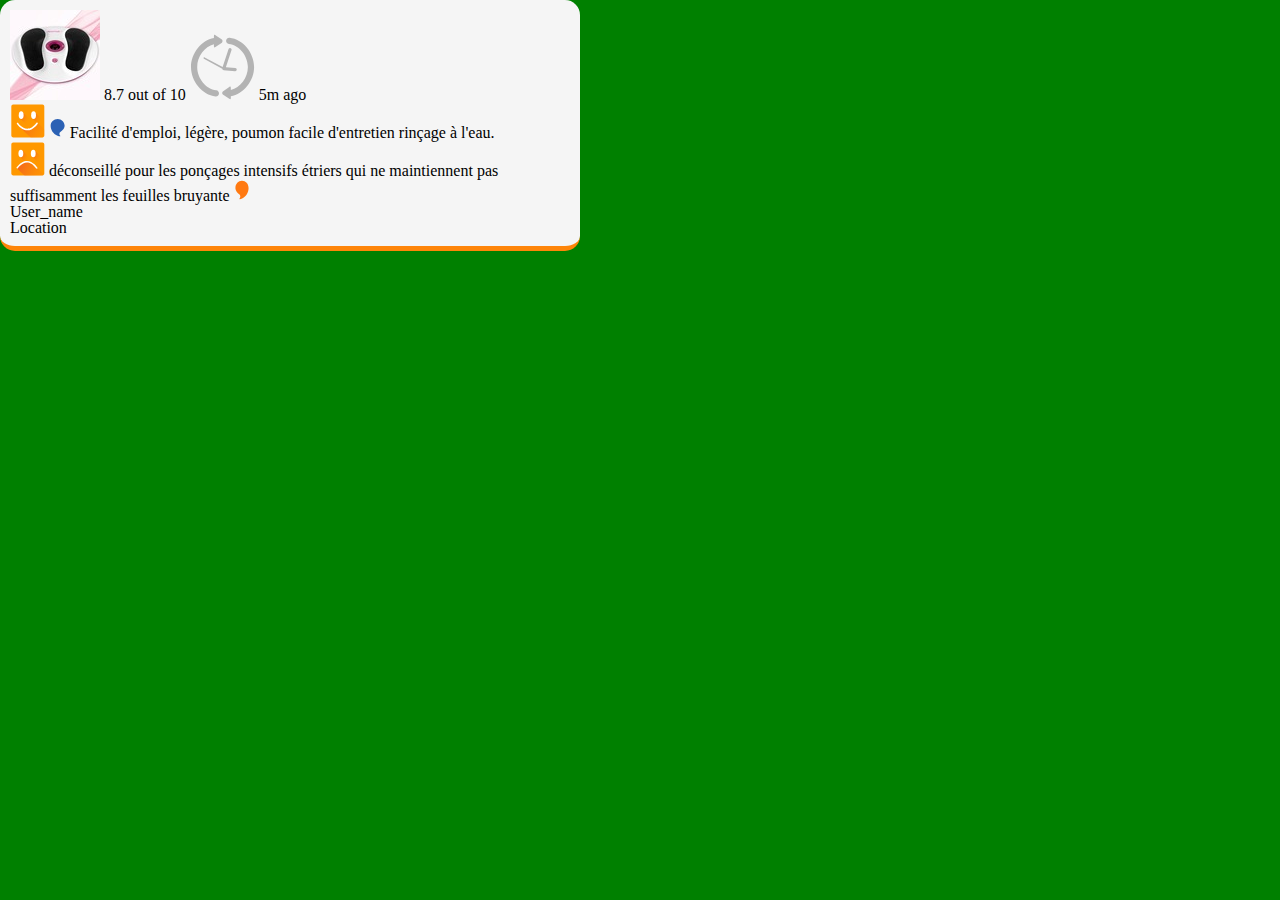
==== design.html @ 400b2300 "This explores creating the popup as Gustavo would like it." ====
<!doctype html>
<html>
<head>
  <title>Reevoo Earth</title>
  <link rel="stylesheet" type="text/css" href="stylesheets/reset.css">
  <link rel="stylesheet" type="text/css" href="stylesheets/style.css">
</head>
<body style="background-color: green">
  <div id="popup">
    <div id="content">
      <div id="product">
        <img src="images/90x90.jpg"/>
        <span class="score">
          <span class="count">8.7</span>
          <span class="text">out of 10</span>
        </span>
        <img src="images/time_icon.svg"/>
        <span class="published-at">5m ago</span>
      </div>
      <div id="good-points">
        <img src="images/smile.svg"/>
        <img src="images/reevoo_icon_blue.svg"/>
        <span contents>
            Facilité d'emploi, légère, poumon facile d'entretien rinçage à l'eau.
        </span>
      </div>
      <div id="bad-points">
        <img src="images/sad.svg"/>
        <span contents>
            déconseillé pour les ponçages intensifs étriers qui ne maintiennent pas suffisamment les feuilles bruyante
        </span>
        <img src="images/reevoo_icon_orange.svg"/>
      </div>
      <div id="details">
        <div id="username">User_name</div>
        <div id="location">Location</div>
      </div>
    </div>
  </div>
</body>
</html>
---- stylesheets/style.css ----
header img {
    width: 200px;
}

header span {
    font-style: italic;
    color: gray;
    font-size: 70%;
}

#interstitial {
    display: none;
    background: white;
    height: 1000px;
    text-align: center;
    padding-top: 50px;
    font-size: 300%;
}

#interstitial p {
    padding-top: 50px;
}

#popup {
    width: 560px;
    background-color: rgba(245, 245, 245, 1);
    border-bottom: 5px solid rgba(254, 133, 9, 1);
    -webkit-border-radius: 15px;
    -moz-border-radius: 15px;
    border-radius: 15px;
    padding: 10px;
}

#popup #content > div {
    
}
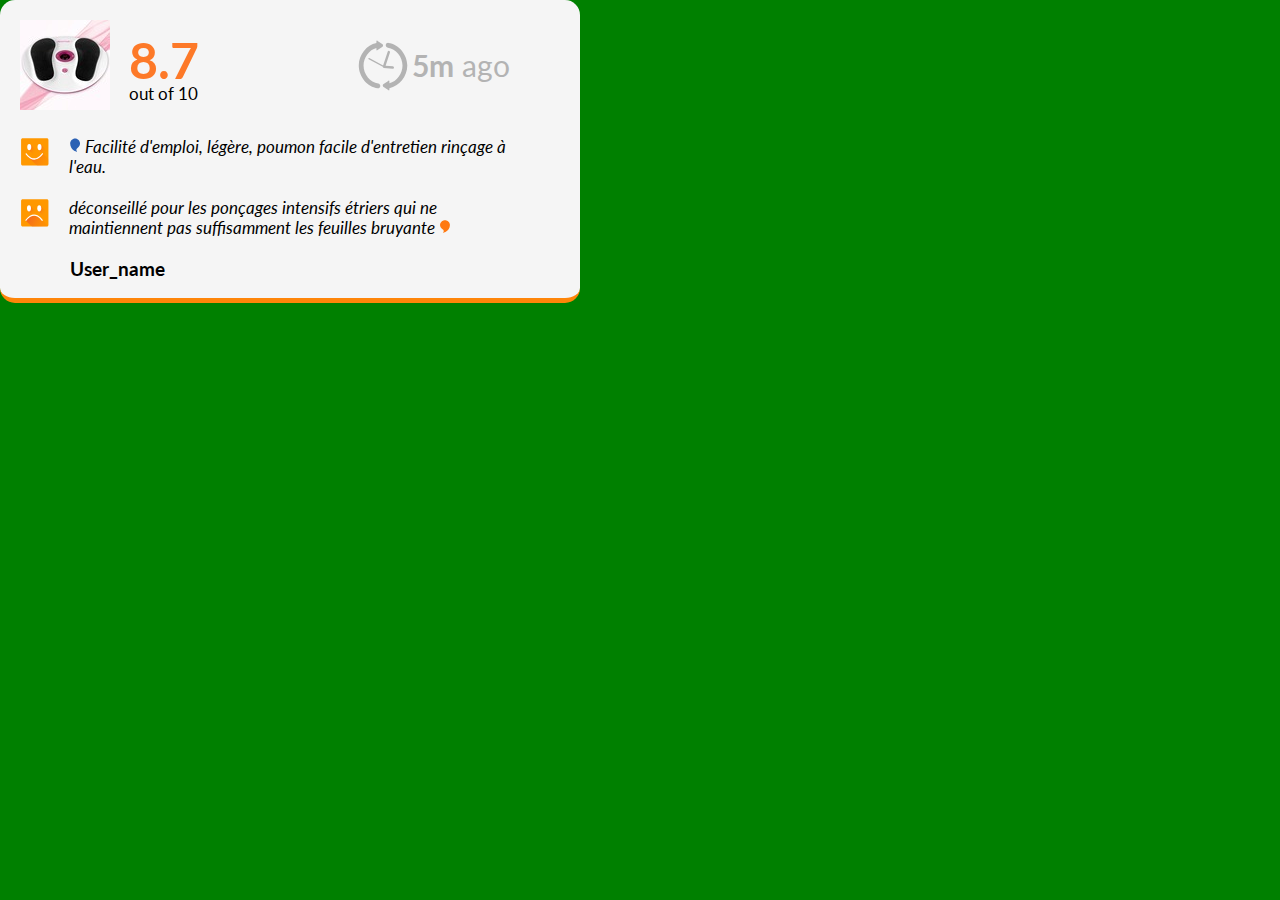
==== commit 91d5247f: "WIP - style the popup speech bubble." ====
--- a/design.html
+++ b/design.html
@@ -9,31 +9,36 @@
   <div id="popup">
     <div id="content">
       <div id="product">
-        <img src="images/90x90.jpg"/>
-        <span class="score">
-          <span class="count">8.7</span>
-          <span class="text">out of 10</span>
-        </span>
-        <img src="images/time_icon.svg"/>
-        <span class="published-at">5m ago</span>
+        <img class="product-image" src="images/90x90.jpg"/>
+        <div class="score">
+          <div class="count">8.7</div>
+          <div class="text">out of 10</div>
+        </div>
+        <div class="published">
+          <img src="images/time_icon.svg"/>
+          <span class="published-at"><em>5m</em> ago</span>
+        </div>
       </div>
-      <div id="good-points">
-        <img src="images/smile.svg"/>
-        <img src="images/reevoo_icon_blue.svg"/>
-        <span contents>
-            Facilité d'emploi, légère, poumon facile d'entretien rinçage à l'eau.
-        </span>
+      <div class="points" id="good-points">
+        <div class="left-smiley">
+          <img src="images/smile.svg"/>
+        </div>
+        <div class="contents">
+          <img id="blue-reevoo-icon" src="images/reevoo_icon_blue.svg"/>
+          Facilité d'emploi, légère, poumon facile d'entretien rinçage à l'eau.
+        </div>
       </div>
-      <div id="bad-points">
-        <img src="images/sad.svg"/>
-        <span contents>
+      <div class="points" id="bad-points">
+        <div class="left-smiley">
+          <img src="images/sad.svg"/>
+        </div>
+        <div class="contents">
             déconseillé pour les ponçages intensifs étriers qui ne maintiennent pas suffisamment les feuilles bruyante
-        </span>
-        <img src="images/reevoo_icon_orange.svg"/>
+          <img id="orange-reevoo-icon" src="images/reevoo_icon_orange.svg"/>
+        </div>
       </div>
       <div id="details">
         <div id="username">User_name</div>
-        <div id="location">Location</div>
       </div>
     </div>
   </div>
--- a/stylesheets/style.css
+++ b/stylesheets/style.css
@@ -1,3 +1,5 @@
+@import url(http://fonts.googleapis.com/css?family=Lato:400,700,400italic);
+
 header img {
     width: 200px;
 }
@@ -34,3 +36,92 @@
 #popup #content > div {
     
 }
+
+#content {
+  margin: 10px;
+  font-family: 'Lato', sans-serif;
+}
+
+div#product {
+  padding-bottom: 10px;
+}
+
+.count {
+  font-size: 50px;
+  color: #FD7928;
+  font-weight: bold;
+}
+
+img.product-image {
+  display: inline-block;
+}
+
+div.score {
+  display: inline-block;
+  vertical-align: top;
+  padding: 15px;
+}
+
+.score div.text {
+  font-size: 17px;
+}
+
+div.published {
+  display: inline-block;
+  float: right;
+  padding: 20px 50px 0 0;
+}
+
+.published img {
+  width: 50px;
+}
+
+span.published-at {
+  font-size: 190%;
+  color: #B3B3B3;
+  position: relative;
+  bottom: 14px;
+}
+
+.published-at em {
+  font-weight: bold;
+}
+
+.left-smiley {
+  display: inline-block;
+  vertical-align: top;
+}
+
+.left-smiley img {
+  padding-right: 10px;
+  width: 65%;
+}
+
+img#blue-reevoo-icon {
+  vertical-align: top;
+  width: 12px;
+}
+
+img#orange-reevoo-icon {
+  width: 12px;
+}
+
+.contents {
+  display: inline-block;
+  width: 460px;
+  font-style: italic;
+  font-size: 17px;
+  line-height: 1.2;
+}
+
+div.points {
+  padding: 10px 0;
+}
+
+div#username {
+  font-weight: bold;
+  font-size: 120%;
+  padding: 10px 0 0 50px;
+}
+
+
